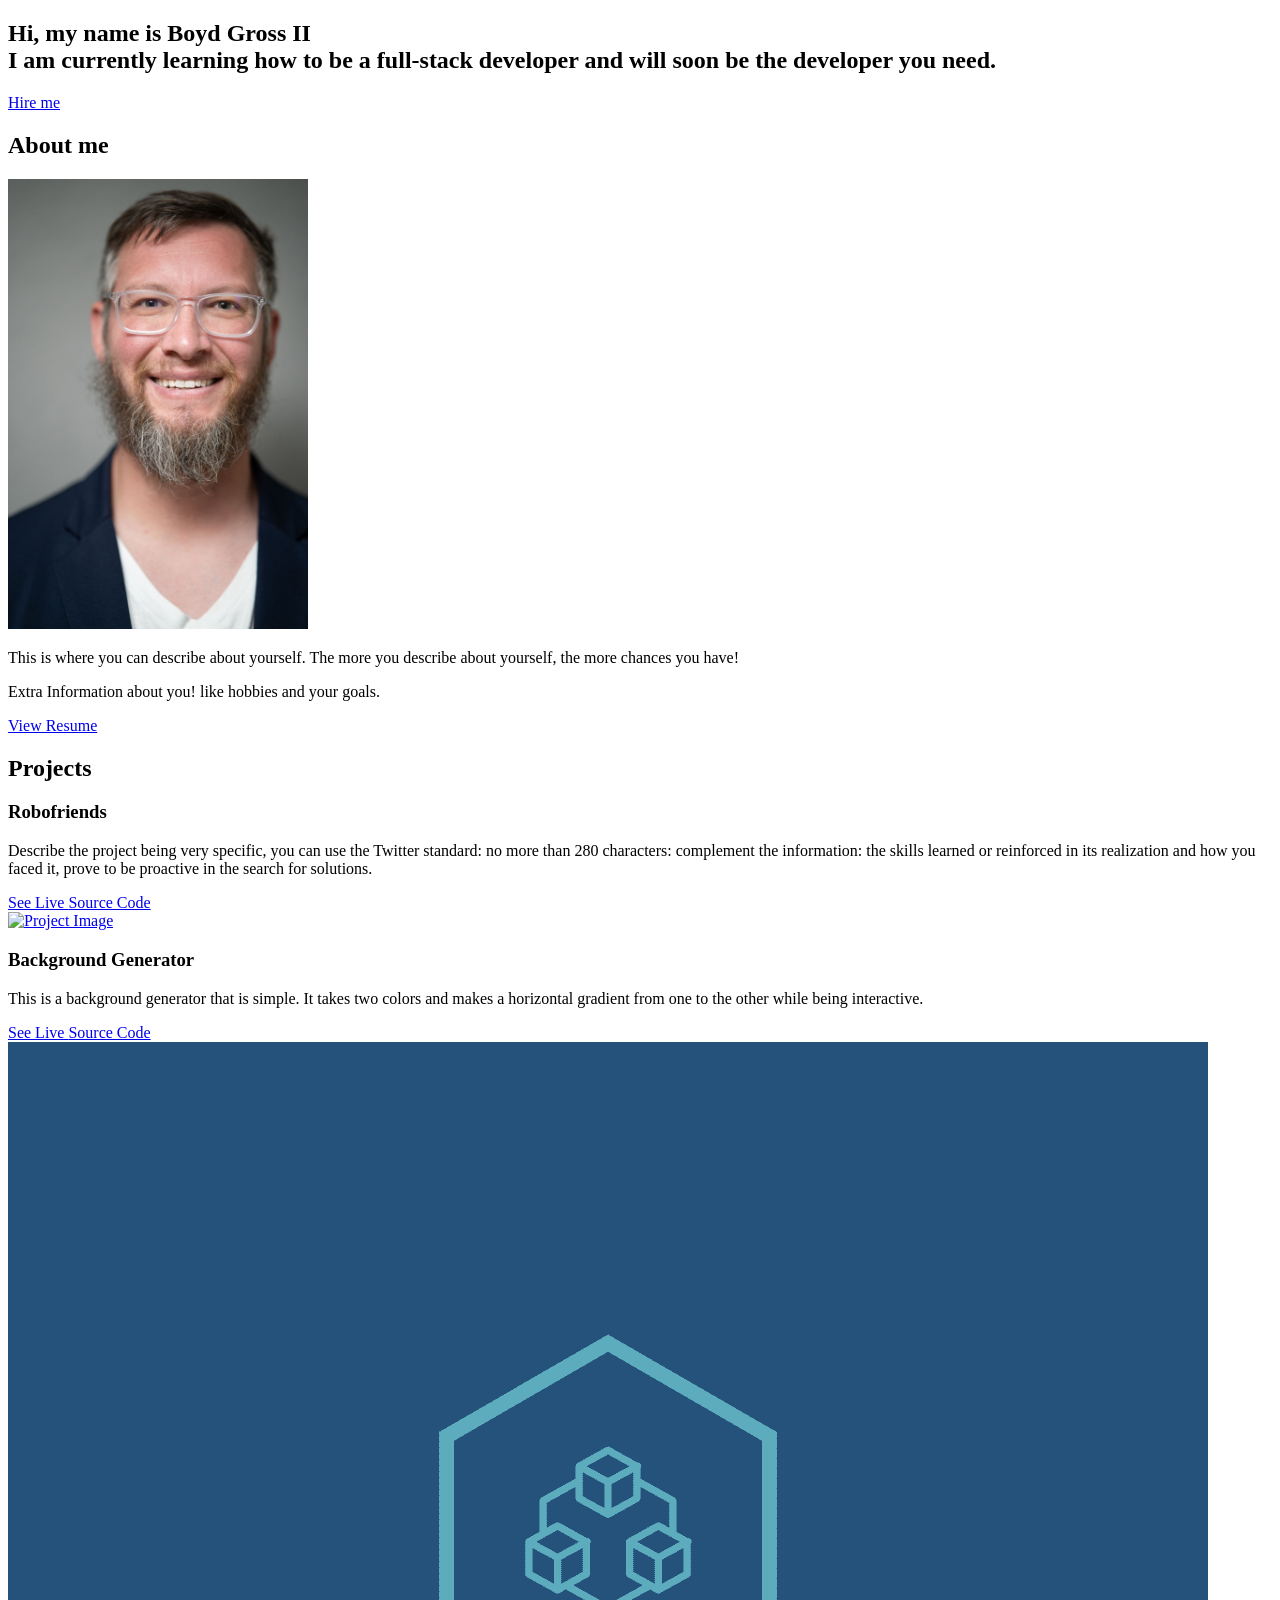
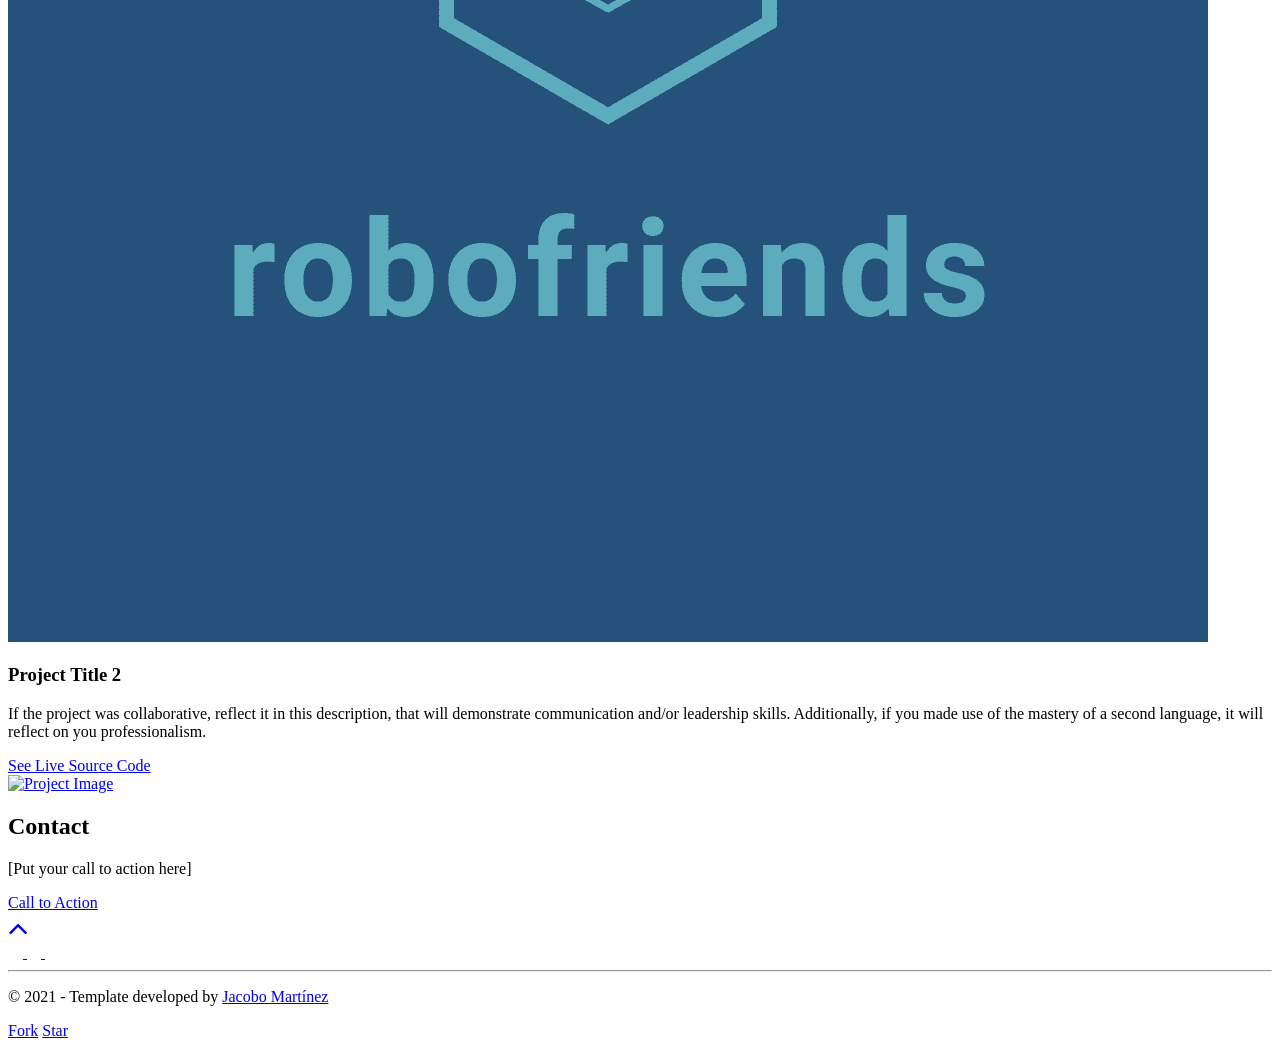
==== src/index.html @ c0933b41 "Updating files with my work -boydii" ====
<!--
  Hello!
  -
  Simplefolio is a clean and responsive portfolio template for Developers!
  Created by Jacobo Martinez.
  -
  Github Repo: https://github.com/cobiwave/simplefolio/
  Readme: https://github.com/cobiwave/simplefolio/README.md
  -
  For business & inquires, contact me -> jacobojavier98@gmail.com
-->
<!DOCTYPE html>
<html lang="en" class="sr">
  <head>
    <meta charset="utf-8" />
    <meta http-equiv="X-UA-Compatible" content="IE=edge" />
    <meta name="viewport" content="width=device-width, initial-scale=1" />
    <link rel="shortcut icon" type="image/png" href="assets/favicon.png" />

    <!-- Todo: put here your site title -->
    <title>Boyd Gross II | Developer</title>
    <!-- Todo: add some coding keywords below - e.g: (javascript, yourusername, etc) -->
    <meta name="keywords" content="[username], [name], skill" />
    <!-- Todo: improve your SEO by adding a small description of you -->
    <meta name="description" content="Boyd Gross II | Developer" />

    <link
      rel="stylesheet"
      href="https://cdnjs.cloudflare.com/ajax/libs/font-awesome/4.7.0/css/font-awesome.min.css"
    />
    <link rel="stylesheet" href="styles.scss" />
    <script
      defer
      src="https://unpkg.com/scrollreveal@4.0.0/dist/scrollreveal.min.js"
    ></script>

    <!-- Todo: remove the below script once you finish your portfolio -->
    <script async defer src="https://buttons.github.io/buttons.js"></script>
  </head>

  <!-- Todo: read the following HTML Todos to create your stunning portfolio website -->
  <body>
    <div id="top"></div>

    <!-- **** Hero Section **** -->
    <section id="hero" class="jumbotron">
      <div class="container">
        <h1 class="hero-title load-hidden">
          Hi, my name is <span class="text-color-main">Boyd Gross II</span>
          <br />
          I am currently learning how to be a full-stack developer and will soon be the developer you need.
        </h1>
        <p class="hero-cta load-hidden">
          <a rel="noreferrer" class="cta-btn cta-btn--hero" href="#about"
            >Hire me</a
          >
        </p>
      </div>
    </section>
    <!-- /END Hero Section -->

    <!-- **** About Section **** -->
    <section id="about">
      <div class="container">
        <h2 class="section-title load-hidden">About me</h2>
        <div class="row about-wrapper">
          <div class="col-md-6 col-sm-12">
            <div class="about-wrapper__image load-hidden">
              <img
                alt="Profile Image"
                class="img-fluid rounded shadow-lg"
                height="auto"
                width="300px"
                src="assets/profile.jpg"
                alt="Profile Image"
              />
            </div>
          </div>
          <div class="col-md-6 col-sm-12">
            <div class="about-wrapper__info load-hidden">
              <p class="about-wrapper__info-text">
                This is where you can describe about yourself. The more you
                describe about yourself, the more chances you have!
              </p>
              <p class="about-wrapper__info-text">
                Extra Information about you! like hobbies and your goals.
              </p>
              <span class="d-flex mt-3">
                <a
                  rel="noreferrer"
                  target="_blank"
                  class="cta-btn cta-btn--resume"
                  href="assets/resume.pdf"
                >
                  View Resume
                </a>
              </span>
            </div>
          </div>
        </div>
      </div>
    </section>
    <!-- /END About Section -->

    <!-- **** Projects Section **** -->
    <section id="projects">
      <div class="container">
        <div class="project-wrapper">
          <h2 class="section-title dark-blue-text">Projects</h2>

          <!-- Notice: each .row is a project -->
          <div class="row">
            <div class="col-lg-4 col-sm-12">
              <div class="project-wrapper__text load-hidden">
                <h3 class="project-wrapper__text-title">Robofriends</h3>
                <div>
                  <p class="mb-4">
                    Describe the project being very specific, you can use the Twitter standard: no more than 280 characters: 
                    complement the information: the skills learned or reinforced in its realization and how you faced it, 
                    prove to be proactive in the search for solutions.
                  </p>
                </div>
                <a
                  rel="noreferrer"
                  target="_blank"
                  class="cta-btn cta-btn--hero"
                  href="#!"
                >
                  See Live
                </a>
                <a
                  rel="noreferrer"
                  target="_blank"
                  class="cta-btn text-color-main"
                  href="#!"
                >
                  Source Code
                </a>
              </div>
            </div>
            <div class="col-lg-8 col-sm-12">
              <div class="project-wrapper__image load-hidden">
                <a rel="noreferrer" href="#!" target="_blank">
                  <div
                    data-tilt
                    data-tilt-max="4"
                    data-tilt-glare="true"
                    data-tilt-max-glare="0.5"
                    class="thumbnail rounded js-tilt"
                  >
                    <img
                      alt="Project Image"
                      class="img-fluid"
                      src="assets/project.jpg"
                    />
                  </div>
                </a>
              </div>
            </div>
          </div>
          <!-- /END Project -->

          <!-- Notice: each .row is a project -->
          <div class="row">
            <div class="col-lg-4 col-sm-12">
              <div class="project-wrapper__text load-hidden">
                <h3 class="project-wrapper__text-title">Background Generator</h3>
                <div>
                  <p class="mb-4">
                      This is a background generator that is simple.  It takes two colors and makes a horizontal gradient from one to the other while being interactive.
                      
                  </p>
                </div>
                <a
                  rel="noreferrer"
                  target="_blank"
                  class="cta-btn cta-btn--hero"
                  href="#!"
                >
                  See Live
                </a>
                <a
                  rel="noreferrer"
                  target="_blank"
                  class="cta-btn text-color-main"
                  href="https://github.com/boydwgrossii/background-generator"
                >
                  Source Code
                </a>
              </div>
            </div> 
            <div class="col-lg-8 col-sm-12">
              <div class="project-wrapper__image load-hidden">
                <a rel="noreferrer" href="#!" target="_blank">
                  <div
                    data-tilt
                    data-tilt-max="4"
                    data-tilt-glare="true"
                    data-tilt-max-glare="0.5"
                    class="thumbnail rounded js-tilt"
                  >
                    <img
                      alt="Project Image"
                      class="img-fluid"
                      src="assets/banner_robofriends.png"
                    />
                  </div>
                </a>
              </div>
            </div>
          </div>
          <!-- /END Project -->

          <!-- Notice: each .row is a project -->
          <div class="row">
            <div class="col-lg-4 col-sm-12">
              <div class="project-wrapper__text load-hidden">
                <h3 class="project-wrapper__text-title">Project Title 2</h3>
                <div>
                  <p class="mb-4">
                    If the project was collaborative, reflect it in this description, that will demonstrate communication and/or leadership skills. 
                    Additionally, if you made use of the mastery of a second language, it will reflect on you professionalism.
                  </p>
                </div>
                <a
                  rel="noreferrer"
                  target="_blank"
                  class="cta-btn cta-btn--hero"
                  href="#!"
                >
                  See Live
                </a>
                <a
                  rel="noreferrer"
                  target="_blank"
                  class="cta-btn text-color-main"
                  href="#!"
                >
                  Source Code
                </a>
              </div>
            </div>
            <div class="col-lg-8 col-sm-12">
              <div class="project-wrapper__image load-hidden">
                <a rel="noreferrer" href="#!" target="_blank">
                  <div
                    data-tilt
                    data-tilt-max="4"
                    data-tilt-glare="true"
                    data-tilt-max-glare="0.5"
                    class="thumbnail rounded js-tilt"
                  >
                    <img
                      alt="Project Image"
                      class="img-fluid"
                      src="assets/project.jpg"
                    />
                  </div>
                </a>
              </div>
            </div>
          </div>
          <!-- /END Project -->
        </div>
      </div>
    </section>
    <!-- /END Projects Section -->

    <!-- **** Contact Section **** -->
    <section id="contact">
      <div class="container">
        <h2 class="section-title">Contact</h2>
        <div class="contact-wrapper load-hidden">
          <p class="contact-wrapper__text">[Put your call to action here]</p>
          <a
            rel="noreferrer"
            target="_blank"
            class="cta-btn cta-btn--resume"
            href="mailto:example@email.com"
            >Call to Action</a
          >
        </div>
      </div>
    </section>
    <!-- /END Contact Section -->

    <!-- **** Footer Section **** -->
    <footer class="footer navbar-static-bottom">
      <div class="container">
        <a rel="noreferrer" href="#top" class="back-to-top">
          <i class="fa fa-angle-up fa-2x" aria-hidden="true"></i>
        </a>
        <div class="social-links">
          <a rel="noreferrer" href="#!" target="_blank">
            <i class="fa fa-twitter fa-inverse"></i>
          </a>
          <a rel="noreferrer" href="#!" target="_blank">
            <i class="fa fa-linkedin fa-inverse"></i>
          </a>
          <a rel="noreferrer" href="#!" target="_blank">
            <i class="fa fa-github fa-inverse"></i>
          </a>
        </div>

        <hr />

        <!-- Notice: if you want to give me some credit, it will be huge for me! if not, put your data on it -->
        <p class="footer__text">
          © 2021 - Template developed by
          <a rel="noreferrer" href="https://github.com/cobiwave" target="_blank"
            >Jacobo Martínez</a
          >
        </p>

        <!-- TO DO: remove this entire paragraph once you finish your portfolio -->
        <p class="mt-3 pt-3">
          <a
            rel="noreferrer"
            class="github-button"
            href="https://github.com/cobiwave/simplefolio/fork"
            data-icon="octicon-repo-forked"
            data-size="large"
            data-show-count="true"
            aria-label="Fork ntkme/github-buttons on GitHub"
            >Fork</a
          >
          <a
            rel="noreferrer" 
            class="github-button"
            href="https://github.com/cobiwave/simplefolio"
            data-icon="octicon-star"
            data-size="large"
            data-show-count="true"
            aria-label="Star cobiwave/simplefolio on GitHub"
            >Star</a
          >
        </p>
      </div>
    </footer>
    <!-- /END Footer Section -->

    <script defer type="module" src="index.js"></script>
  </body>
</html>
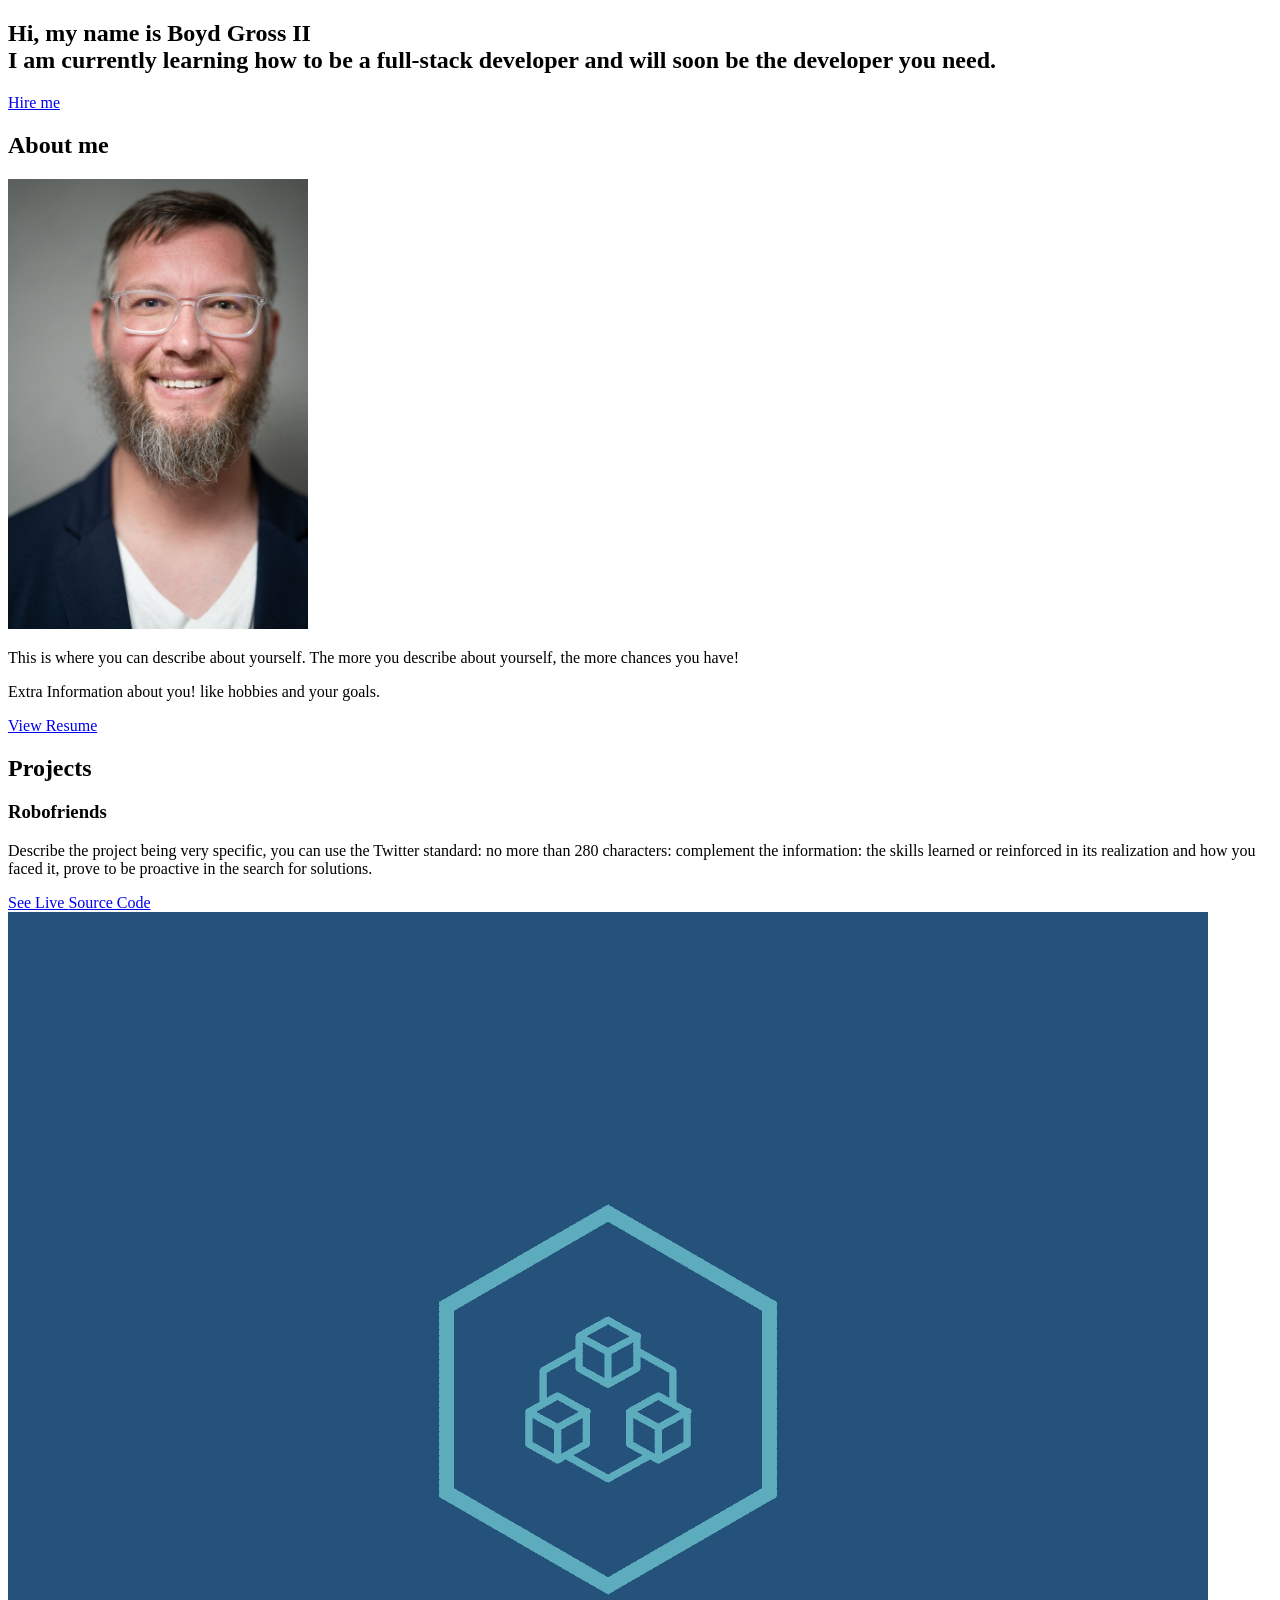
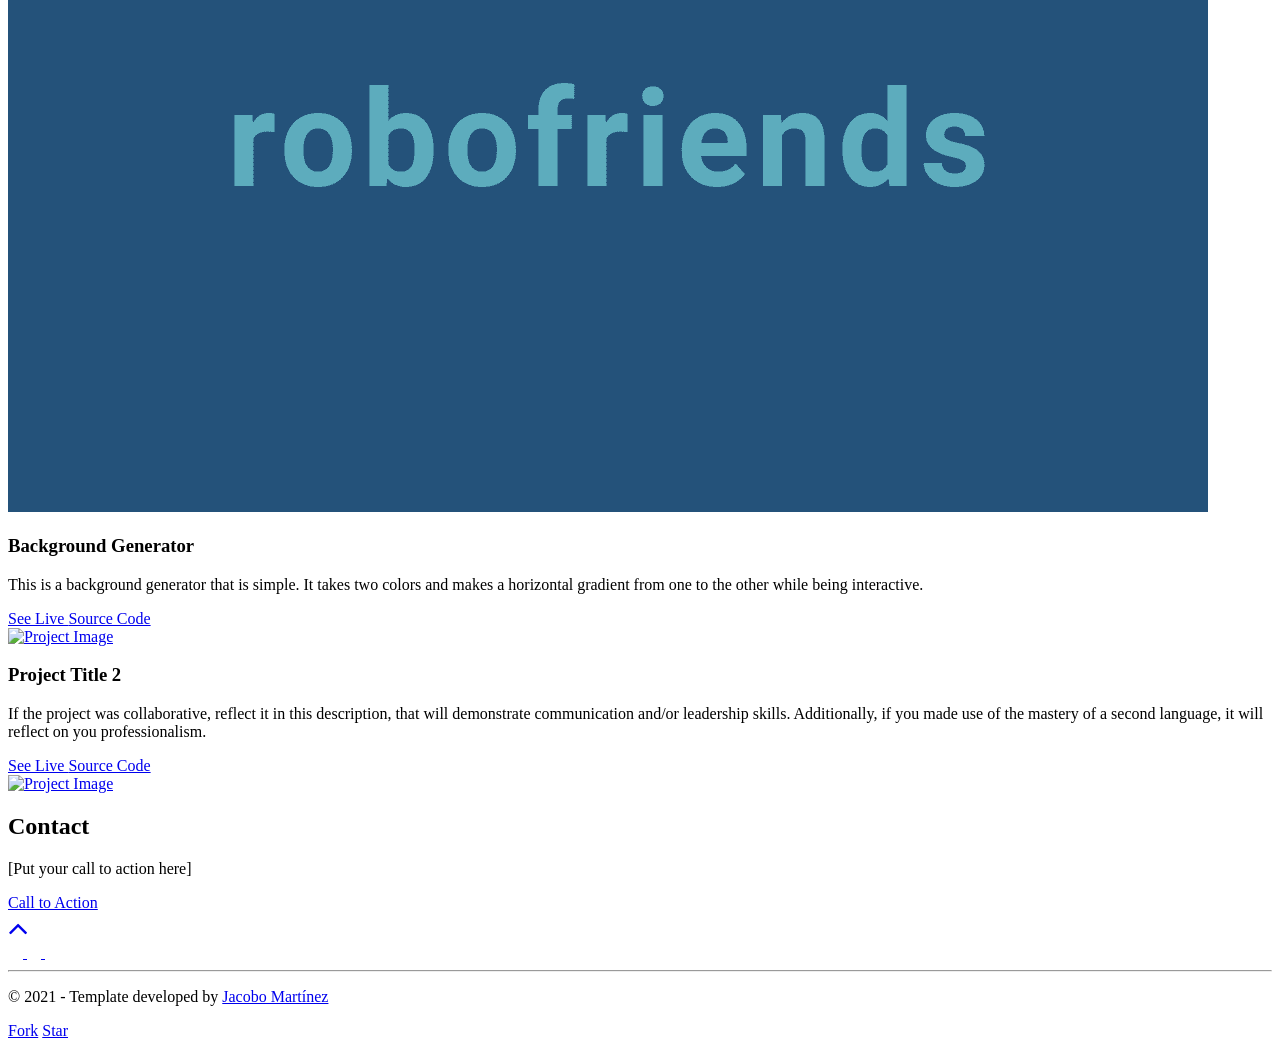
==== commit cebf27a3: "Had to change robofriends banner location -boydii" ====
--- a/src/index.html
+++ b/src/index.html
@@ -151,7 +151,7 @@
                     <img
                       alt="Project Image"
                       class="img-fluid"
-                      src="assets/project.jpg"
+                      src="assets/banner_robofriends.png"
                     />
                   </div>
                 </a>
@@ -202,7 +202,7 @@
                     <img
                       alt="Project Image"
                       class="img-fluid"
-                      src="assets/banner_robofriends.png"
+                      src="#!"
                     />
                   </div>
                 </a>
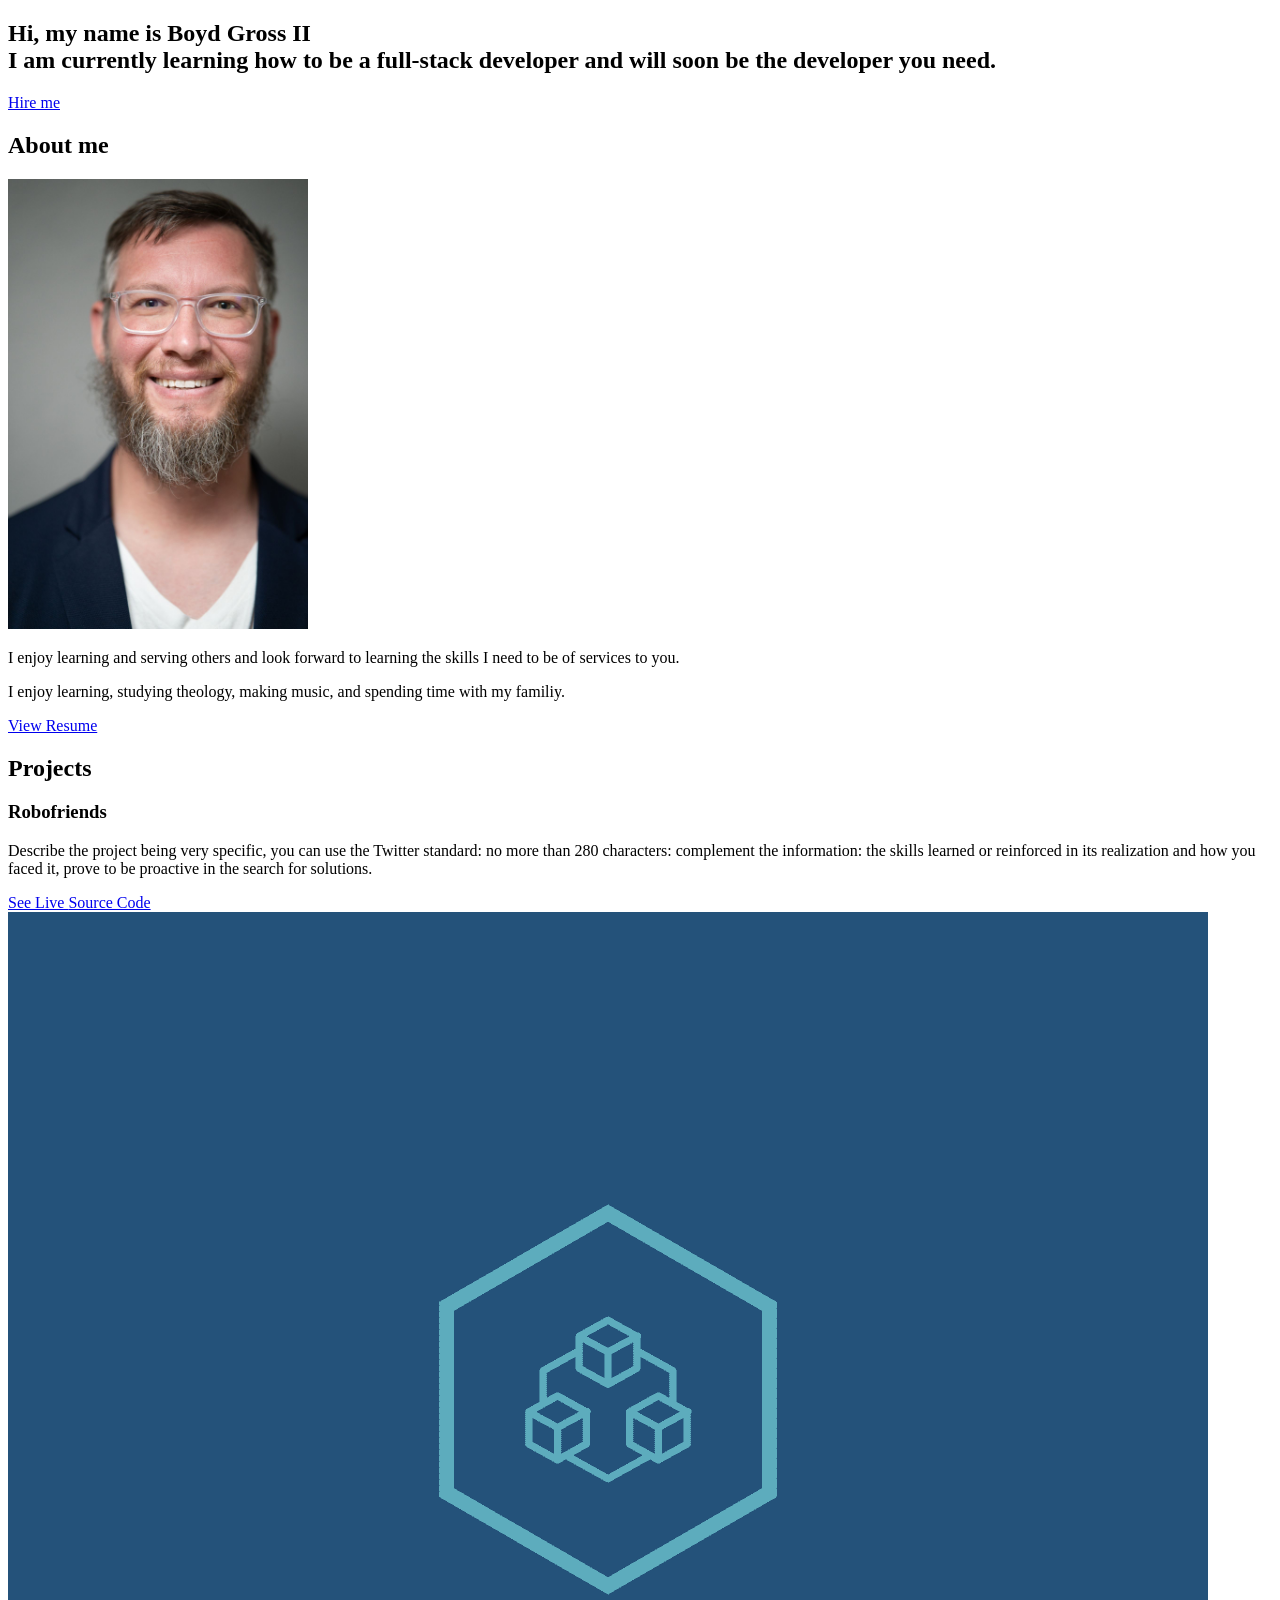
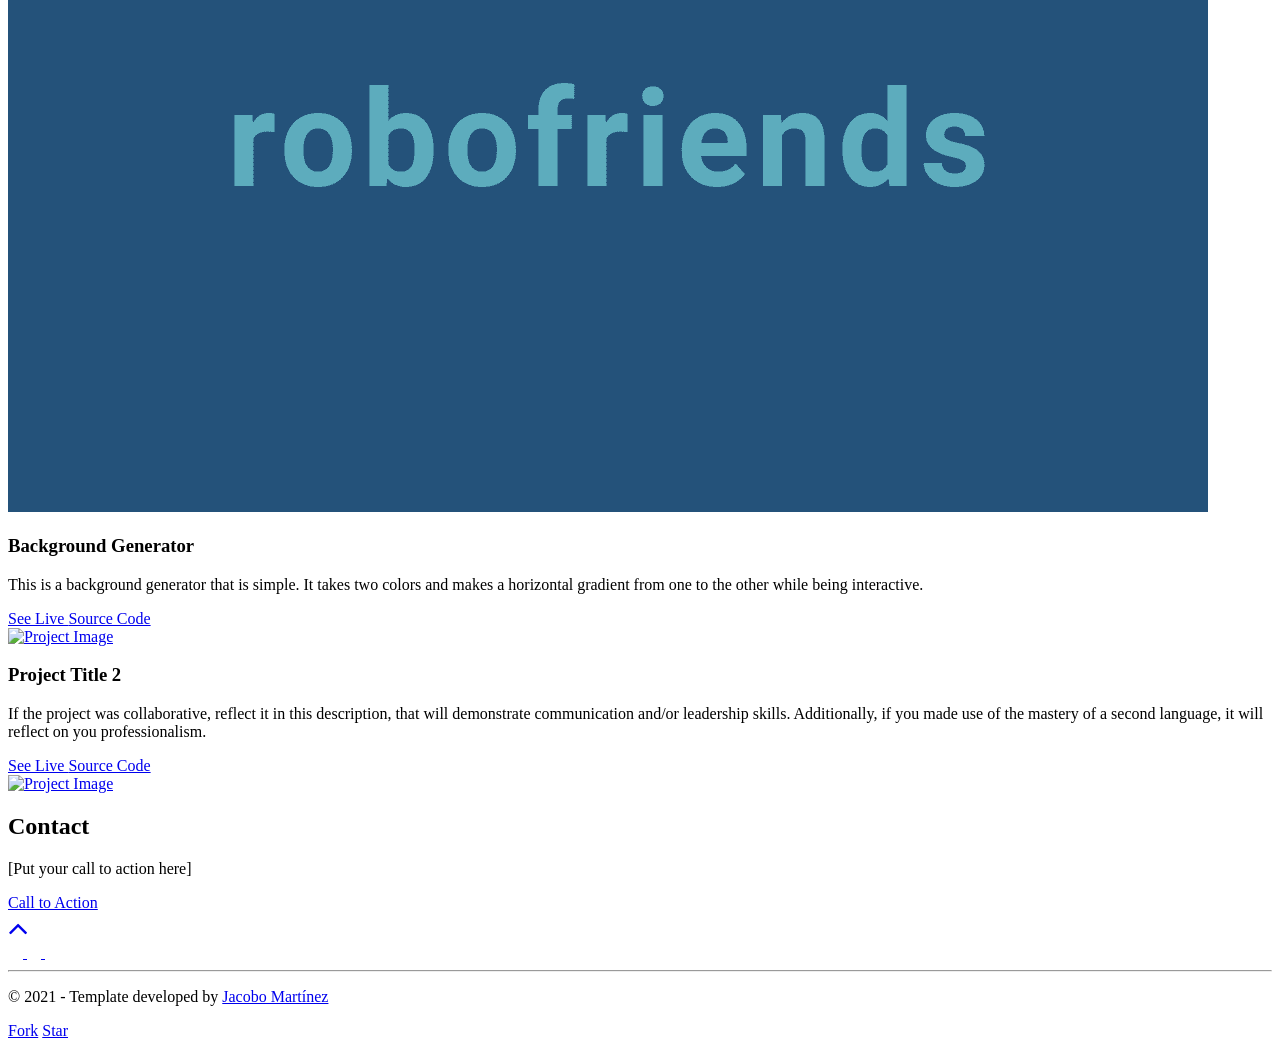
==== commit 8236a1ad: "updating" ====
--- a/src/index.html
+++ b/src/index.html
@@ -79,11 +79,11 @@
           <div class="col-md-6 col-sm-12">
             <div class="about-wrapper__info load-hidden">
               <p class="about-wrapper__info-text">
-                This is where you can describe about yourself. The more you
-                describe about yourself, the more chances you have!
+                I enjoy learning and serving others and look forward to learning the skills
+                I need to be of services to you.
               </p>
               <p class="about-wrapper__info-text">
-                Extra Information about you! like hobbies and your goals.
+                I enjoy learning, studying theology, making music, and spending time with my familiy.
               </p>
               <span class="d-flex mt-3">
                 <a
